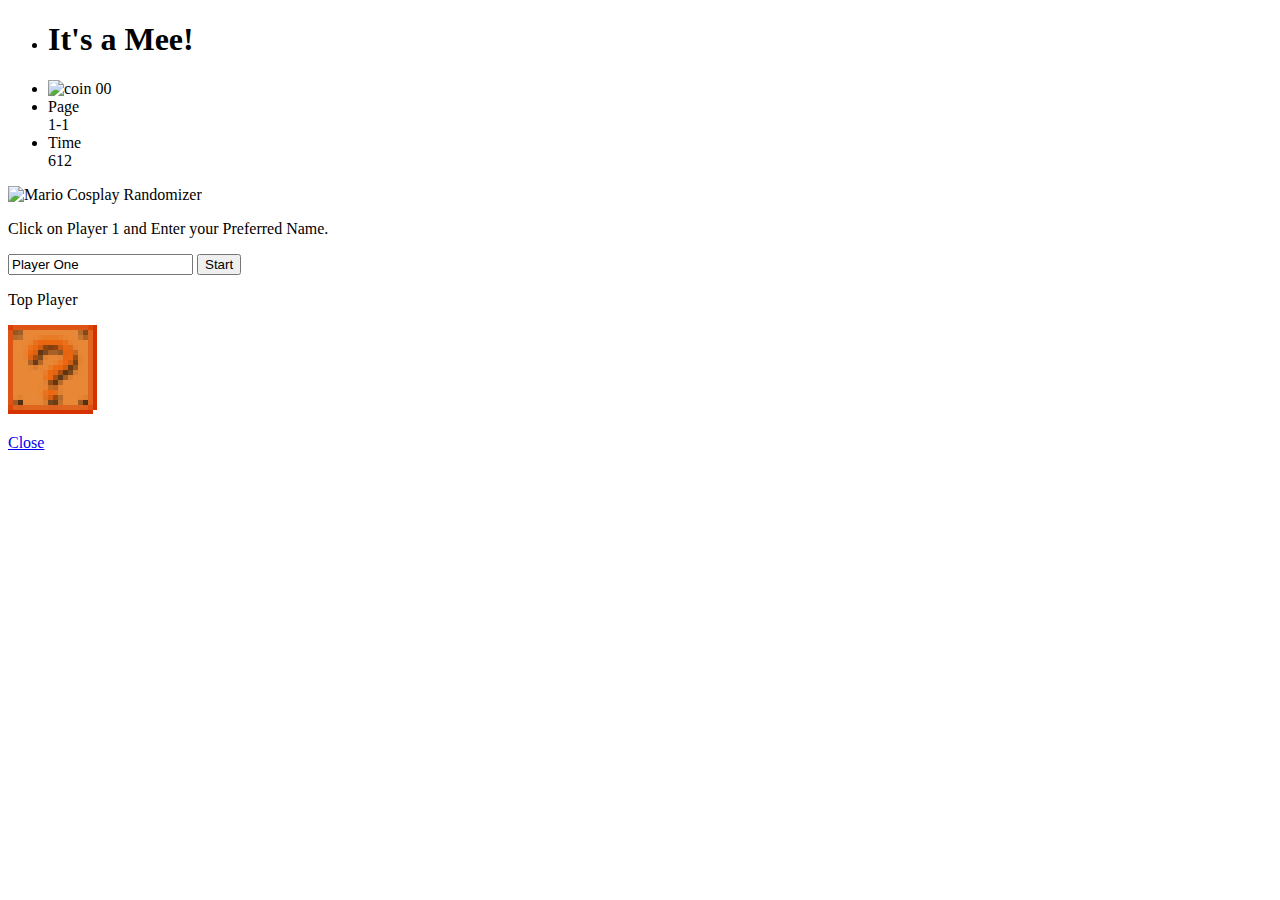
==== index.html @ 3c0cca57 "Update index.html" ====
<!DOCTYPE html>
<html lang="en">

<head>
    <meta charset="UTF-8">
    <meta name="viewport" content="width=device-width, initial-scale=1.0">
    <title>Mario Cosplay Randomizer</title>
    <link href="https://cdn.jsdelivr.net/npm/bootstrap@5.3.3/dist/css/bootstrap.css" rel="stylesheet"
        integrity="sha384-QWTKZyjpPEjISv5WaRU9OFeRpok6YctnYmDr5pNlyT2bRjXh0JMhjY6hW+ALEwIH" crossorigin="anonymous">
    <script src="./js/script.js" defer></script>
</head>

<body>
    <header>
        <nav>
            <ul>
                <li>
                    <h1>It's a Mee!</h1>
                </li>
                <li>
                    <img src="//coin-icon.gif" alt="coin"> <span>00</span>
                </li>
                <li>
                    Page<br>1-1
                </li>
                <li>
                    Time<br>612
                </li>
            </ul>
        </nav>
    </header>

   
    <div class="banner">
        <img src="//banner-image.png" alt="Mario Cosplay Randomizer">
    </div>

    <main>
        <p>Click on Player 1 and Enter your Preferred Name.</p>
        <form>
            <input type="text" placeholder="Player 1" name="player1" id="player1" value="Player One">
            <input type="submit" value="Start">
        </form>
        <p>Top Player <span class="marioName"></span></p>
        <p><img src="./img/question-block.gif" class="question-block" alt="Question Block"></p>
    </main>


    <div class="modal">
        <div id="marioModalWrapper">
           
            <a href="#" class="close">Close</a>
        </div>
    </div>


    <footer>
   
    </footer>

    <script>

    </script>
</body>

</html>
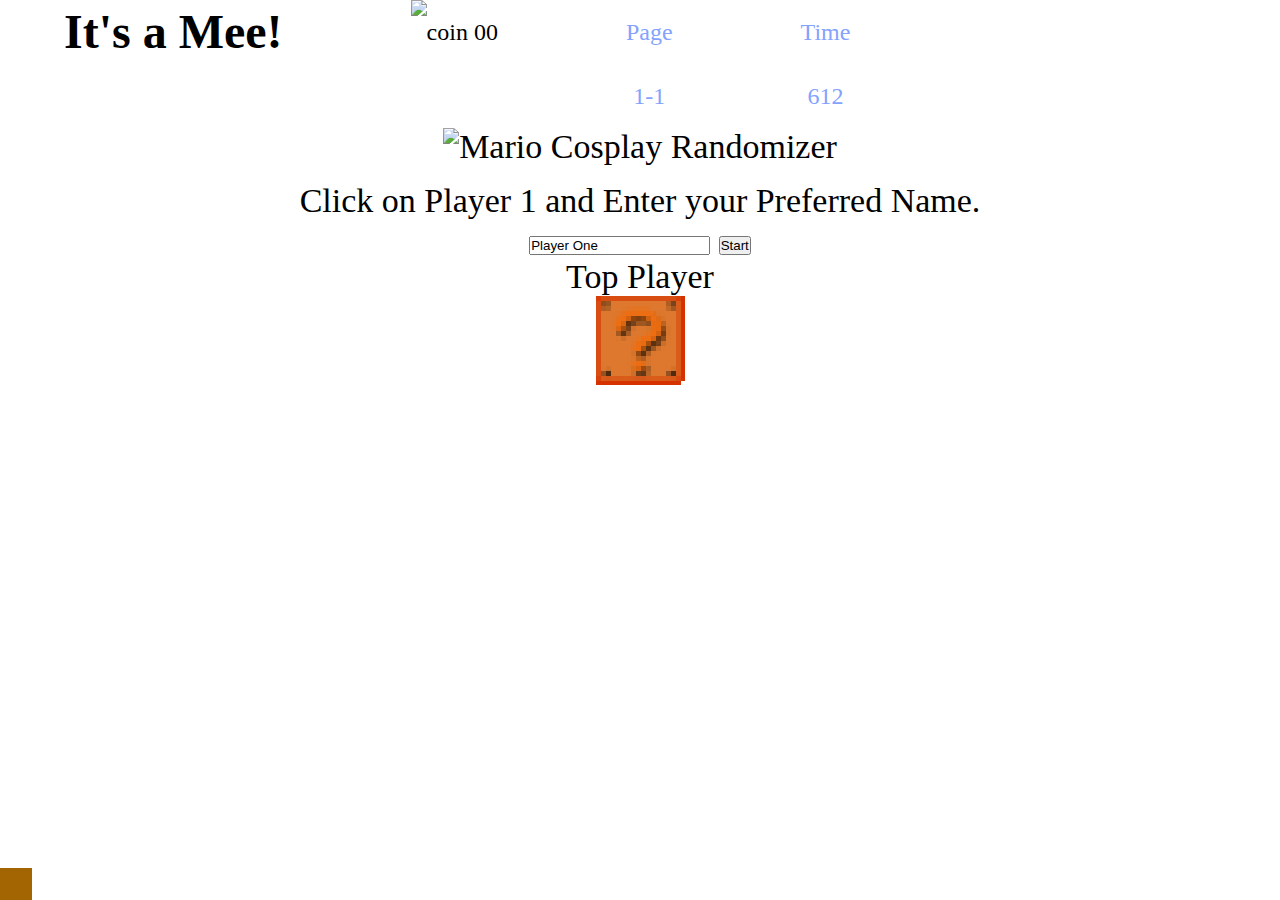
==== commit 85292e56: "index.html" ====
--- a/index.html
+++ b/index.html
@@ -8,6 +8,7 @@
     <link href="https://cdn.jsdelivr.net/npm/bootstrap@5.3.3/dist/css/bootstrap.css" rel="stylesheet"
         integrity="sha384-QWTKZyjpPEjISv5WaRU9OFeRpok6YctnYmDr5pNlyT2bRjXh0JMhjY6hW+ALEwIH" crossorigin="anonymous">
     <script src="./js/script.js" defer></script>
+ <link rel="stylesheet" href="./css/styles.css">
 </head>
 
 <body>
--- a/css/styles.css
+++ b/css/styles.css
@@ -0,0 +1,160 @@
+*,
+*::before,
+*::after {
+    box-sizing: border-box;
+    color: black;
+    padding: 0;
+    margin: 0 auto;
+}
+
+html,
+body,
+.wrapper {
+  height: 100%;
+  width: 100%;
+  margin: 0;
+  padding: 0;
+}
+
+body {
+font-size: 34px;
+font-family: 'super_mario_bros._nesregular';
+src: url('super-mario-bros-nes-webfont.woff2') format('woff2'),
+         url('super-mario-bros-nes-webfont.woff') format('woff');
+    font-weight: normal;
+    font-style: normal;
+background-color: #ffffff;
+text-align: center;
+   
+input field {
+font size: 24px;
+color: #000000
+font-weight: 400;
+font-family: "DejaVu Sans";
+width: 326px;
+height: 65px;
+background-color: #000000;
+border: 5px solid #000000;
+}  
+submit button  {
+font size: 24px;
+color: #000000
+font-weight: 400;
+font-family: "DejaVu Sans";    
+width: 213px;
+height: 87px;
+background-color: #000000;
+border: 5px solid #000000;
+
+
+header {
+    padding: 0;
+    margin: 0; 
+    width:1194px;
+    height: 100%;
+    background-color: #000000;
+    border: 2px solid #000000;
+    list-style: none;
+    display: flex;
+    font-size: 24px;
+    font-family: 'super_mario_bros._nesregular';
+    src: url('./fonts/super-mario-bros-nes-webfont.woff2') format('woff2'),
+         url('./fonts/super-mario-bros-nes-webfont.woff') format('woff');
+    font-weight: normal;
+    font-style: normal;
+
+} 
+
+banner { 
+    padding: 0;
+    margin: 40px
+    font-size 150px;
+    line-height: 100px
+    color: #ffc8c1;
+    font-family: 'super_mario_bros._nesregular';
+    src: url('super-mario-bros-nes-webfont.woff2') format('woff2'),
+         url('super-mario-bros-nes-webfont.woff') format('woff');
+    font-weight: normal;
+    font-style: normal;
+    text-align: center;
+    filter: drop-shadow (3.581px 10.401px 1px rgba(0,0,0,0.57));
+} img
+    display: block;
+    margin-left: auto;
+    margin-right: auto;
+    width: 100%
+    height: auto;
+}
+    
+    
+
+.coinBounce
+{animation: coinBounce 0.1s 1 linear;
+ position: relative;
+ top: 0 50%;
+ position: relative;
+ top: -5xp; 
+ position: relative;
+ top: 0; 
+} 
+
+nav ul{
+    margin: 0;
+    padding: 0;
+    height: 100%;
+    list-style: none;
+    display: flex;
+}
+
+nav li{
+    margin: 0 auto;
+    font-size: 24px;
+    color: #84a2fe;
+     font-family: 'super_mario_bros._nesregular';
+    src: url('./fonts/super-mario-bros-nes-webfont.woff2') format('woff2'),
+         url('./fonts/super-mario-bros-nes-webfont.woff') format('woff');
+    font-weight: normal;
+    font-style: normal;
+    margin-inline: 4rem;
+    line-height: 4rem;
+    outline: none;
+} 
+
+
+a{
+    color: white;
+    outline: none;
+    border:none;
+    text-decoration: none;
+
+}
+
+body{
+    margin: 0 auto;
+    padding: 0;
+    background-color: #84a22fe
+    front color: #ffffff
+}
+
+main{
+    margin-top: 1rem;
+    text-align: center;
+}
+
+footer{
+    position: fixed;
+    bottom: 0;
+    padding: 1rem;
+    font size: 24px;
+    font-family: 'super_plumber_brothersregular';
+    src: url('./fonts/superplumberbrothers-y00v-webfont.woff2') format('woff2'),
+         url('./fonts/superplumberbrothers-y00v-webfont.woff') format('woff');
+    font-weight: normal;
+    font-style: normal;
+    background-color:#a26501;
+    color: #905d09;
+    color: #935c00
+    height: 135px
+    width: 100%;
+}
+}
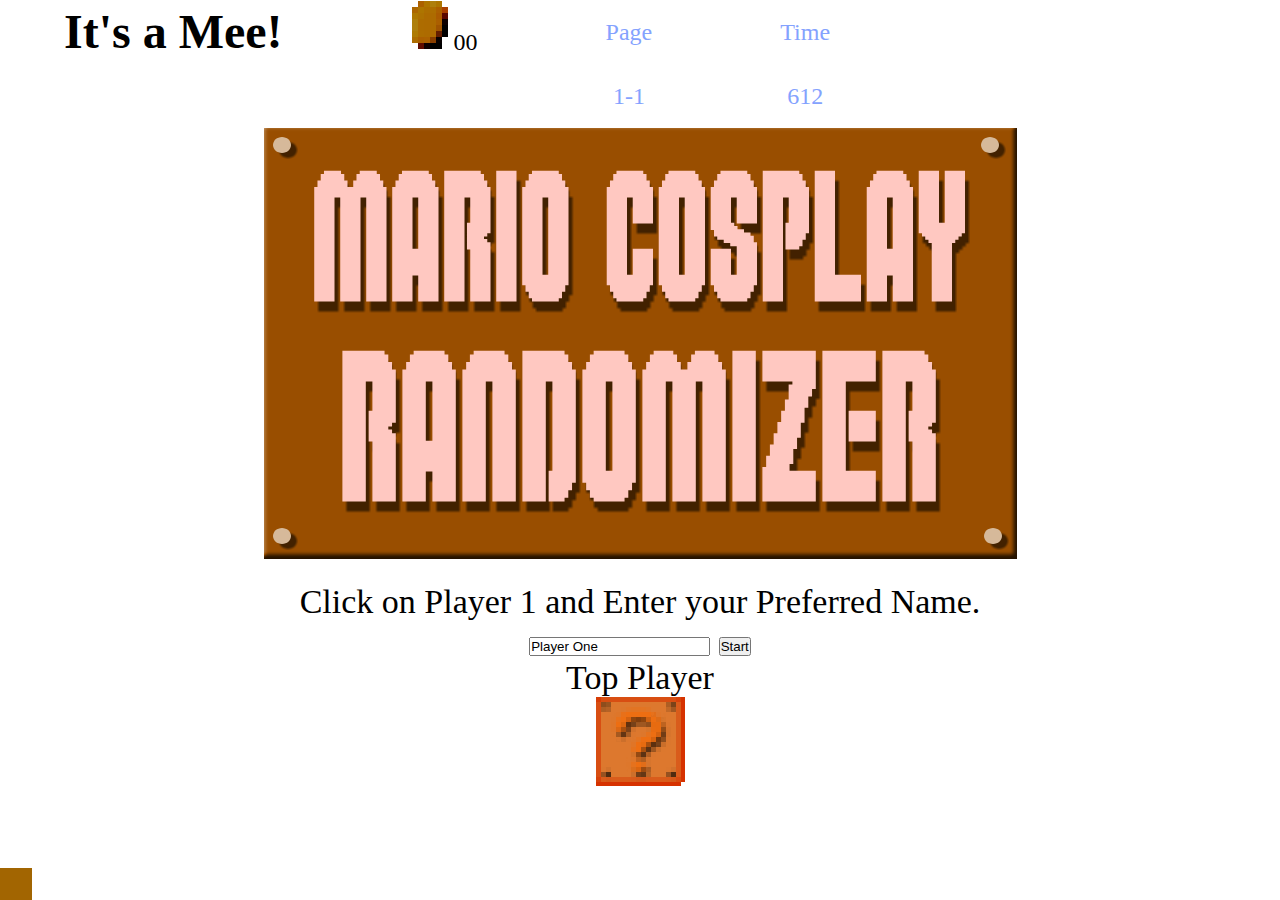
==== commit 0671b5bf: "index.html" ====
--- a/index.html
+++ b/index.html
@@ -19,7 +19,7 @@
                     <h1>It's a Mee!</h1>
                 </li>
                 <li>
-                    <img src="//coin-icon.gif" alt="coin"> <span>00</span>
+                    <img src="./img/coin-icon.gif" alt="coin"> <span>00</span>
                 </li>
                 <li>
                     Page<br>1-1
@@ -33,7 +33,7 @@
 
    
     <div class="banner">
-        <img src="//banner-image.png" alt="Mario Cosplay Randomizer">
+        <img src="./img/banner-image.png" alt="Mario Cosplay Randomizer">
     </div>
 
     <main>
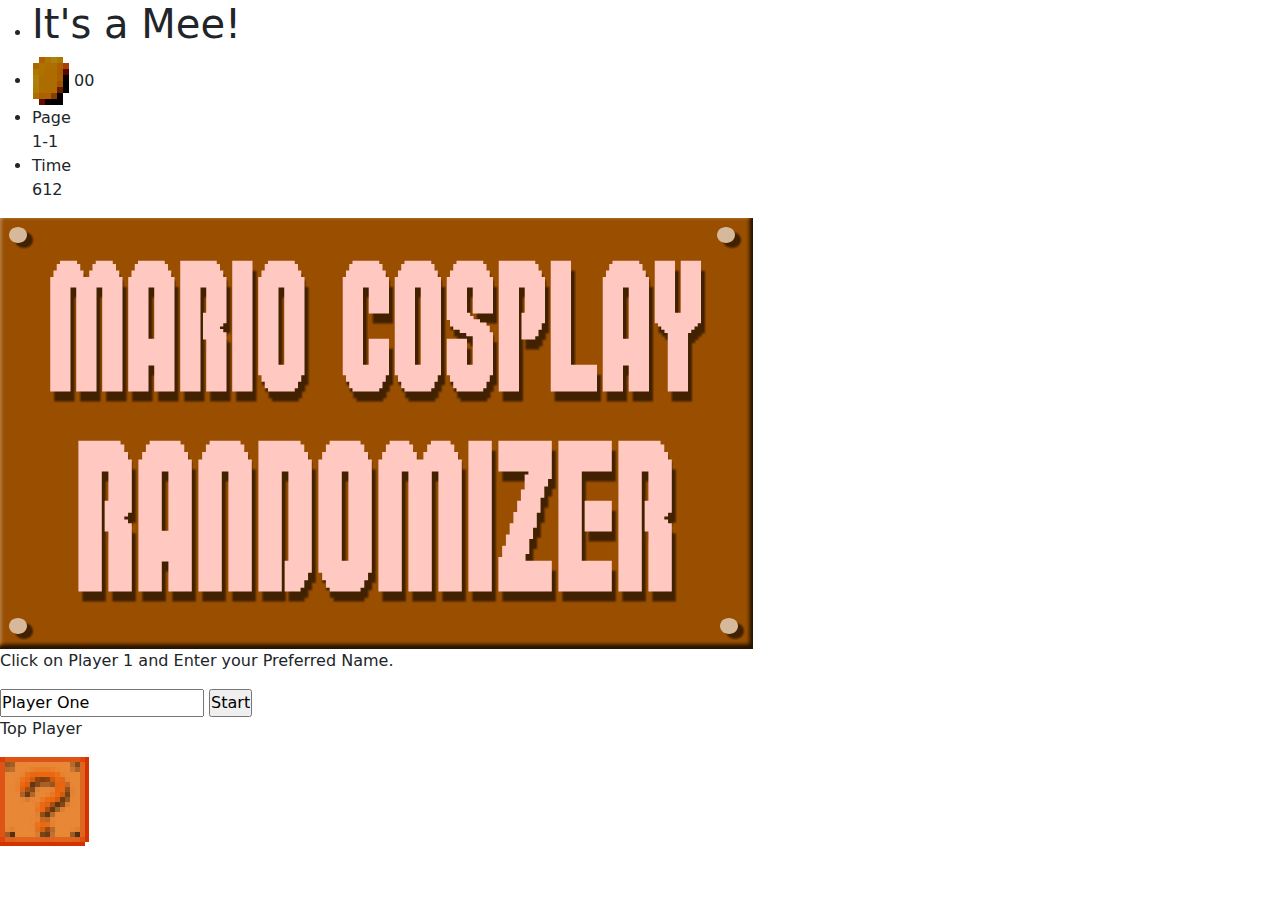
==== commit c822b2c5: "Update index.html" ====
--- a/index.html
+++ b/index.html
@@ -5,7 +5,8 @@
     <meta charset="UTF-8">
     <meta name="viewport" content="width=device-width, initial-scale=1.0">
     <title>Mario Cosplay Randomizer</title>
-    <link href="https://cdn.jsdelivr.net/npm/bootstrap@5.3.3/dist/css/bootstrap.css" rel="stylesheet"
+    <link
+        href="https://cdn.jsdelivr.net/npm/bootstrap@5.3.3/dist/css/bootstrap.min.css" rel="stylesheet"
         integrity="sha384-QWTKZyjpPEjISv5WaRU9OFeRpok6YctnYmDr5pNlyT2bRjXh0JMhjY6hW+ALEwIH" crossorigin="anonymous">
     <script src="./js/script.js" defer></script>
  <link rel="stylesheet" href="./css/styles.css">
@@ -48,13 +49,19 @@
 
 
     <div class="modal">
-        <div id="marioModalWrapper">
-           
-            <a href="#" class="close">Close</a>
-        </div>
+
+        <div id="marioModalWrapper"></div>
+
+        <a href="#" class="closeModal">Close</a>
+
     </div>
+<div class="mcr-bg">
 
+        <div class="hill"></div>
 
+        <div class="pipe"></div>
+
+    </div>
     <footer>
    
     </footer>
--- a/css/styles.css
+++ b/css/styles.css
@@ -1,7 +1,24 @@
+@font-face {
+    font-family: 'Super Mario Bros. NES';
+    src: url('SuperMarioBrosNES.eot');
+    src: url('SuperMarioBrosNES.eot?#iefix') format('embedded-opentype'),
+        url('SuperMarioBrosNES.woff2') format('woff2'),
+        url('SuperMarioBrosNES.woff') format('woff'),
+        url('SuperMarioBrosNES.ttf') format('truetype'),
+        url('SuperMarioBrosNES.svg#SuperMarioBros.NES') format('svg');
+    font-weight: normal;
+    font-style: normal;
+    font-display: swap;
+}
+
 *,
 *::before,
 *::after {
+<<<<<<< HEAD
+   box-sizing: border-box;
+=======
     box-sizing: border-box;
+>>>>>>> a32f025c6aea2f017926b81224212ddeb29638bf
     color: black;
     padding: 0;
     margin: 0 auto;
@@ -15,14 +32,50 @@
   margin: 0;
   padding: 0;
 }
+<<<<<<< HEAD
 
 body {
 font-size: 34px;
 font-family: 'super_mario_bros._nesregular';
-src: url('super-mario-bros-nes-webfont.woff2') format('woff2'),
-         url('super-mario-bros-nes-webfont.woff') format('woff');
-    font-weight: normal;
-    font-style: normal;
+background-color: #ffffff;
+text-align: center;
+
+input field {
+    font-size: 24px;
+    color: #000000
+    font-weight: 400;
+    font-family: "DejaVu Sans";
+    width: 326px;
+    height: 65px;
+    background-color: #000000;
+    border: 5px solid #000000;
+    }  
+    submit button  {
+    font-size: 24px;
+    color: #000000
+    font-weight: 400;
+    font-family: "DejaVu Sans";    
+    width: 213px;
+    height: 87px;
+    background-color: #000000;
+    border: 5px solid #000000;
+    
+
+header {
+    padding: 0;
+    margin: 0;
+    width: 1194px;;
+    height: 100%;
+    background-color: #000000;
+    list-style: none;
+    display: flex;
+
+=======
+>>>>>>> a32f025c6aea2f017926b81224212ddeb29638bf
+
+body {
+font-size: 34px;
+font-family: 'super_mario_bros._nesregular';
 background-color: #ffffff;
 text-align: center;
    
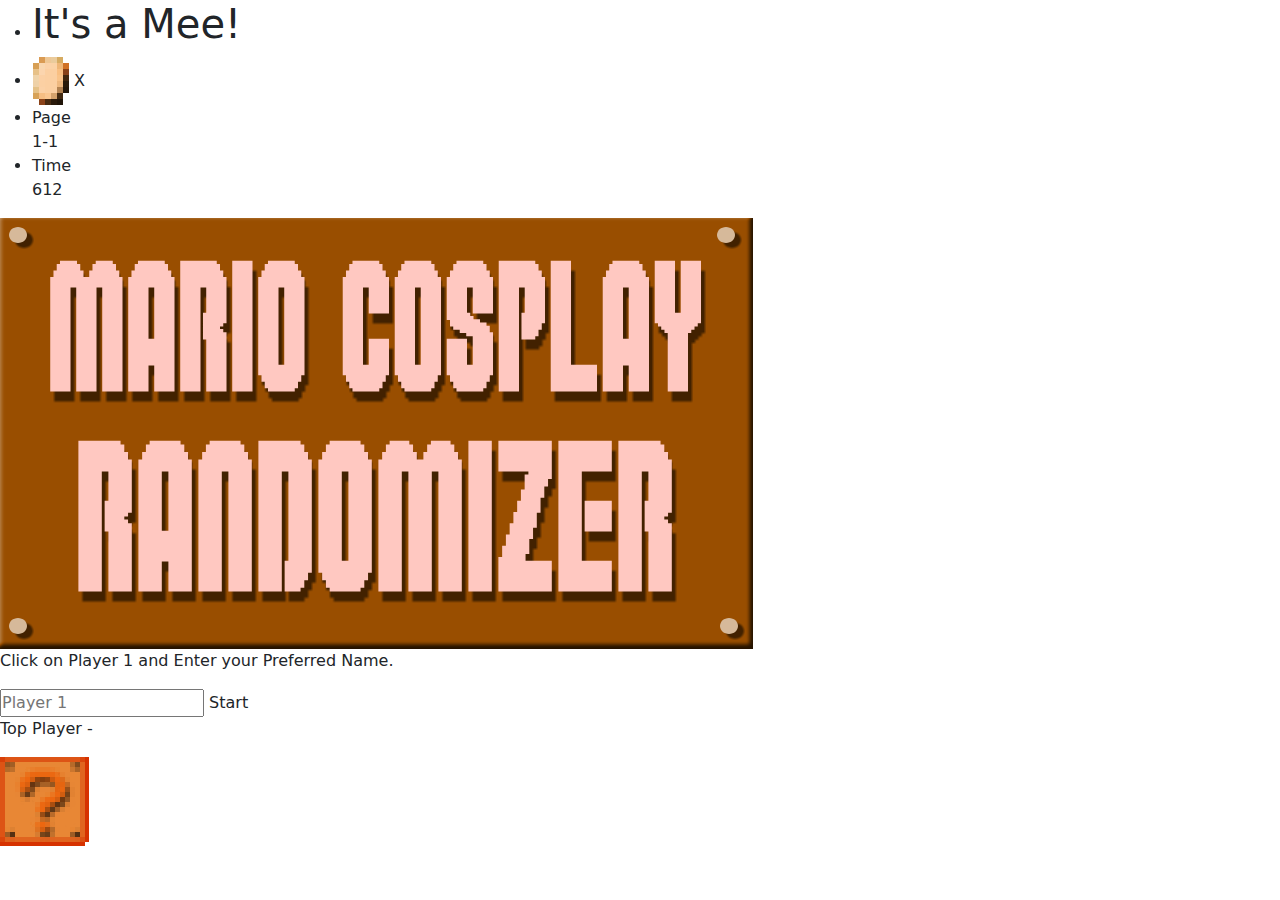
==== commit 9565dd97: "index update" ====
--- a/index.html
+++ b/index.html
@@ -5,8 +5,7 @@
     <meta charset="UTF-8">
     <meta name="viewport" content="width=device-width, initial-scale=1.0">
     <title>Mario Cosplay Randomizer</title>
-    <link
-        href="https://cdn.jsdelivr.net/npm/bootstrap@5.3.3/dist/css/bootstrap.min.css" rel="stylesheet"
+    <link href="https://cdn.jsdelivr.net/npm/bootstrap@5.3.3/dist/css/bootstrap.min.css" rel="stylesheet"
         integrity="sha384-QWTKZyjpPEjISv5WaRU9OFeRpok6YctnYmDr5pNlyT2bRjXh0JMhjY6hW+ALEwIH" crossorigin="anonymous">
     <script src="./js/script.js" defer></script>
  <link rel="stylesheet" href="./css/styles.css">
@@ -20,7 +19,7 @@
                     <h1>It's a Mee!</h1>
                 </li>
                 <li>
-                    <img src="./img/coin-icon.gif" alt="coin"> <span>00</span>
+                    <img src="./img/coin-icon.gif" alt="coin"> X <span class="coinTotal">00</span>
                 </li>
                 <li>
                     Page<br>1-1
@@ -40,10 +39,13 @@
     <main>
         <p>Click on Player 1 and Enter your Preferred Name.</p>
         <form>
-            <input type="text" placeholder="Player 1" name="player1" id="player1" value="Player One">
-            <input type="submit" value="Start">
+        
+            <input type="text" placeholder="Player 1" name="player1" id="player1">
+        
+            <submit value="Start" id="submit">Start</submit>
+        
         </form>
-        <p>Top Player <span class="marioName"></span></p>
+        <p class="topPlayer">Top Player - <span class="marioName"></span></p>
         <p><img src="./img/question-block.gif" class="question-block" alt="Question Block"></p>
     </main>
 
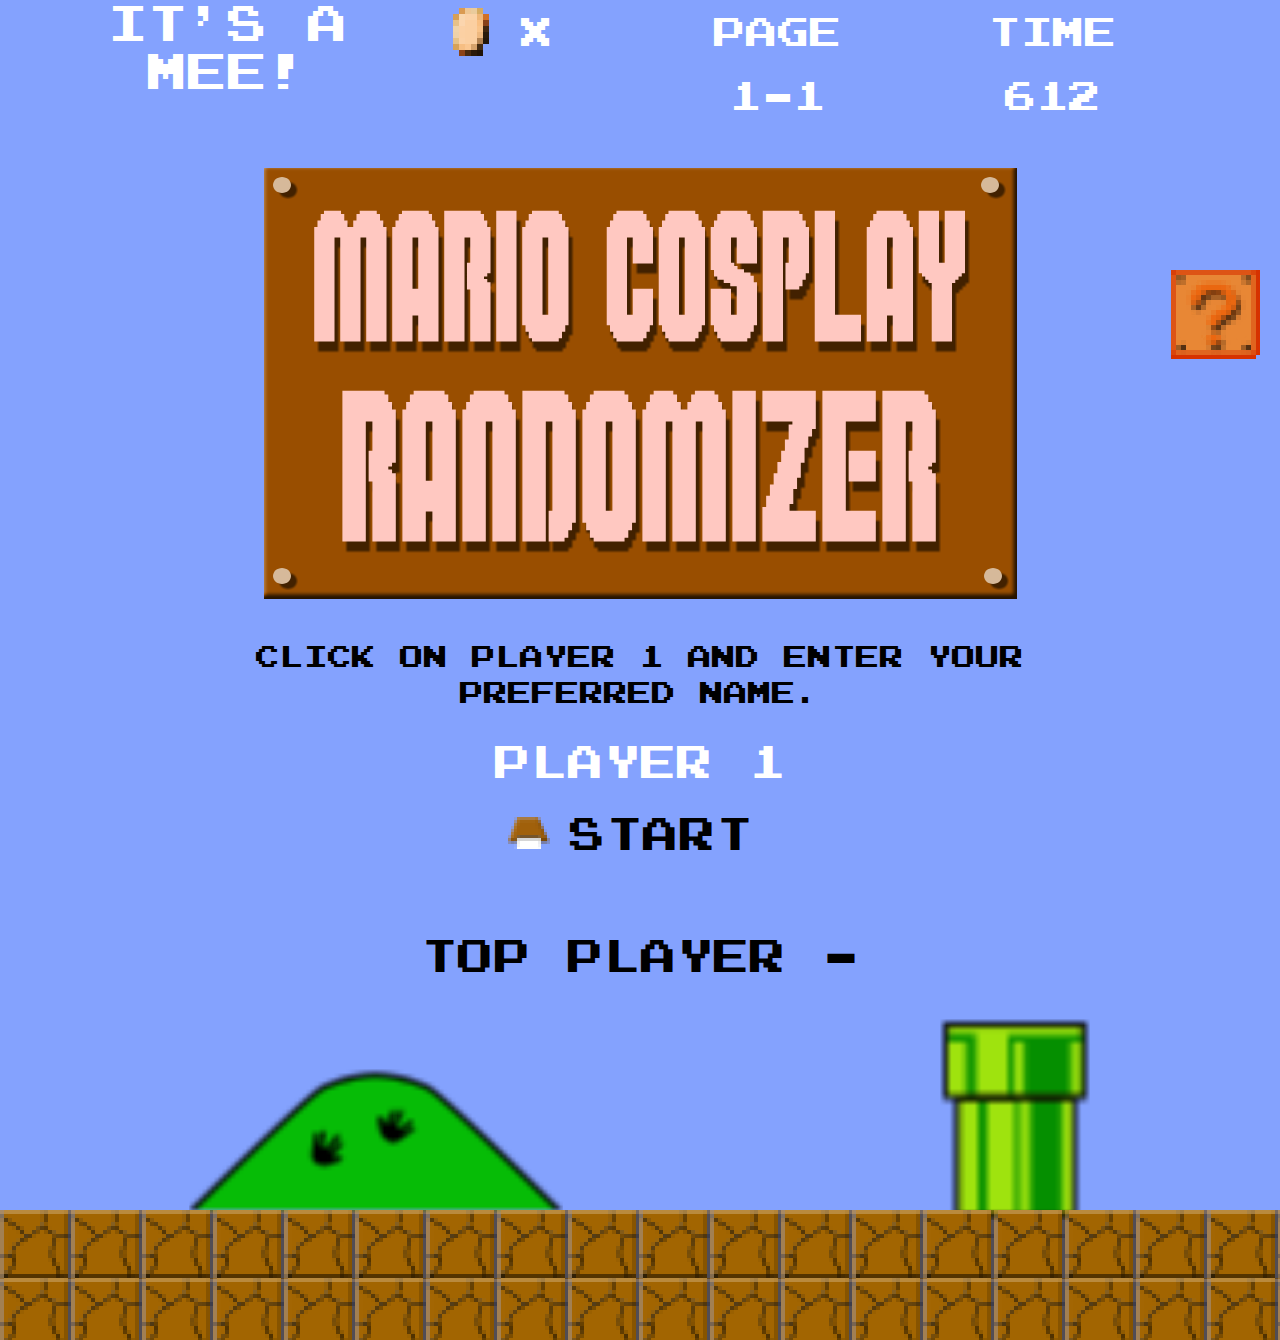
==== commit d0e6945b: "HTML update" ====
--- a/index.html
+++ b/index.html
@@ -8,7 +8,7 @@
     <link href="https://cdn.jsdelivr.net/npm/bootstrap@5.3.3/dist/css/bootstrap.min.css" rel="stylesheet"
         integrity="sha384-QWTKZyjpPEjISv5WaRU9OFeRpok6YctnYmDr5pNlyT2bRjXh0JMhjY6hW+ALEwIH" crossorigin="anonymous">
     <script src="./js/script.js" defer></script>
- <link rel="stylesheet" href="./css/styles.css">
+    <link rel="stylesheet" href="./css/styles.css">
 </head>
 
 <body>
@@ -31,7 +31,7 @@
         </nav>
     </header>
 
-   
+
     <div class="banner">
         <img src="./img/banner-image.png" alt="Mario Cosplay Randomizer">
     </div>
@@ -39,25 +39,25 @@
     <main>
         <p>Click on Player 1 and Enter your Preferred Name.</p>
         <form>
-        
+
             <input type="text" placeholder="Player 1" name="player1" id="player1">
-        
+
             <submit value="Start" id="submit">Start</submit>
-        
+
         </form>
         <p class="topPlayer">Top Player - <span class="marioName"></span></p>
         <p><img src="./img/question-block.gif" class="question-block" alt="Question Block"></p>
     </main>
 
 
-    <div class="modal">
+    <dialog class="modal">
 
         <div id="marioModalWrapper"></div>
 
         <a href="#" class="closeModal">Close</a>
 
-    </div>
-<div class="mcr-bg">
+    </dialog>
+    <div class="mcr-bg">
 
         <div class="hill"></div>
 
@@ -65,7 +65,7 @@
 
     </div>
     <footer>
-   
+
     </footer>
 
     <script>
@@ -73,4 +73,4 @@
     </script>
 </body>
 
-</html>
+</html>--- a/css/styles.css
+++ b/css/styles.css
@@ -10,20 +10,14 @@
     font-style: normal;
     font-display: swap;
 }
-
 *,
 *::before,
 *::after {
-<<<<<<< HEAD
    box-sizing: border-box;
-=======
-    box-sizing: border-box;
->>>>>>> a32f025c6aea2f017926b81224212ddeb29638bf
     color: black;
     padding: 0;
     margin: 0 auto;
 }
-
 html,
 body,
 .wrapper {
@@ -32,182 +26,250 @@
   margin: 0;
   padding: 0;
 }
-<<<<<<< HEAD
-
-body {
-font-size: 34px;
-font-family: 'super_mario_bros._nesregular';
-background-color: #ffffff;
-text-align: center;
-
-input field {
-    font-size: 24px;
-    color: #000000
-    font-weight: 400;
-    font-family: "DejaVu Sans";
-    width: 326px;
-    height: 65px;
-    background-color: #000000;
-    border: 5px solid #000000;
-    }  
-    submit button  {
-    font-size: 24px;
-    color: #000000
-    font-weight: 400;
-    font-family: "DejaVu Sans";    
-    width: 213px;
-    height: 87px;
-    background-color: #000000;
-    border: 5px solid #000000;
-    
+body{
+    margin: 0 auto;
+    padding: 0;
+    background-color: #84a2fe;
+    color: #ffffff;
+    font-family: "Super Mario Bros. NES", Helvetica, sans-serif;
+    text-transform: uppercase;
+}
+
+main{
+    margin-top: 1rem;
+    text-align: center;
+}
 
 header {
     padding: 0;
-    margin: 0;
-    width: 1194px;;
-    height: 100%;
-    background-color: #000000;
+    margin: 0 auto 40px; 
+    width:100%;
     list-style: none;
     display: flex;
-
-=======
->>>>>>> a32f025c6aea2f017926b81224212ddeb29638bf
-
-body {
-font-size: 34px;
-font-family: 'super_mario_bros._nesregular';
-background-color: #ffffff;
-text-align: center;
-   
-input field {
-font size: 24px;
-color: #000000
-font-weight: 400;
-font-family: "DejaVu Sans";
-width: 326px;
-height: 65px;
-background-color: #000000;
-border: 5px solid #000000;
-}  
-submit button  {
-font size: 24px;
-color: #000000
-font-weight: 400;
-font-family: "DejaVu Sans";    
-width: 213px;
-height: 87px;
-background-color: #000000;
-border: 5px solid #000000;
-
-
-header {
-    padding: 0;
-    margin: 0; 
-    width:1194px;
-    height: 100%;
-    background-color: #000000;
-    border: 2px solid #000000;
-    list-style: none;
-    display: flex;
-    font-size: 24px;
-    font-family: 'super_mario_bros._nesregular';
-    src: url('./fonts/super-mario-bros-nes-webfont.woff2') format('woff2'),
-         url('./fonts/super-mario-bros-nes-webfont.woff') format('woff');
-    font-weight: normal;
-    font-style: normal;
-
 } 
 
-banner { 
-    padding: 0;
-    margin: 40px
-    font-size 150px;
-    line-height: 100px
-    color: #ffc8c1;
-    font-family: 'super_mario_bros._nesregular';
-    src: url('super-mario-bros-nes-webfont.woff2') format('woff2'),
-         url('super-mario-bros-nes-webfont.woff') format('woff');
-    font-weight: normal;
-    font-style: normal;
-    text-align: center;
-    filter: drop-shadow (3.581px 10.401px 1px rgba(0,0,0,0.57));
-} img
-    display: block;
-    margin-left: auto;
-    margin-right: auto;
-    width: 100%
-    height: auto;
-}
-    
-    
-
-.coinBounce
-{animation: coinBounce 0.1s 1 linear;
- position: relative;
- top: 0 50%;
- position: relative;
- top: -5xp; 
- position: relative;
- top: 0; 
-} 
-
-nav ul{
+nav {
+    width: 100%;
+    max-width: 1100px;
+}
+
+nav ul {
     margin: 0;
     padding: 0;
     height: 100%;
     list-style: none;
     display: flex;
-}
-
-nav li{
-    margin: 0 auto;
-    font-size: 24px;
-    color: #84a2fe;
-     font-family: 'super_mario_bros._nesregular';
-    src: url('./fonts/super-mario-bros-nes-webfont.woff2') format('woff2'),
-         url('./fonts/super-mario-bros-nes-webfont.woff') format('woff');
-    font-weight: normal;
-    font-style: normal;
-    margin-inline: 4rem;
+    width: 100%;
+    align-content: space-evenly;
+    
+}
+
+nav li {
+    margin: 0 auto;
+    font-size: 2rem;
+    color:white;
     line-height: 4rem;
     outline: none;
+    flex: 1 0 25%;
+    text-align: center;
 } 
 
 
-a{
+nav li span, a {
     color: white;
     outline: none;
     border:none;
     text-decoration: none;
-
-}
-
-body{
-    margin: 0 auto;
-    padding: 0;
-    background-color: #84a22fe
-    front color: #ffffff
-}
-
-main{
-    margin-top: 1rem;
+}
+
+.banner {
+    width: 100%;
+    display: flex;
+    align-items: center;
+    margin-bottom: 40px;
+    position: relative;
+    z-index: 2;
+}
+
+.banner img {
+    max-width: 100%;
+}
+
+main {
+    display: block;
+    max-width: 800px;
+    margin: 0 auto;
+    position: relative;
+    z-index: 2;
+}
+
+main p {
+    font-size: 24px;
+}
+
+main input, main submit, main p.topPlayer {
+    font-size: 36px;
+    line-height: 2em;
+}
+
+main form {
+    width: 400px;
+    max-width: 100%;
+    margin: 0 auto;
+}
+
+main input[type="text"]::before {
+    content: url("../img/mushroom-icon.png");
+    position: relative;
+    left: -20px;
+}
+
+main submit::before {
+    content: url("../img/mushroom-icon.png");
+    position: relative;
+    left: -20px;
+}
+
+main form input[type="text"], main form submit {
+    background: none;
+    border: 0;
+    display: block;
     text-align: center;
-}
-
-footer{
+    margin: 0 auto;
+    width: 100%;
+}
+
+main form input::placeholder {
+    color: white;
+}
+
+main p.topPlayer {margin-top: 50px;}
+
+.modal {width: 665px;
+    background: url(../img/modal-bg.png) no-repeat;
+    height: 485px;
+position: absolute;
+left: 0;
+right: 0;
+top: 25%;
+text-align: center;
+}
+
+.modal img {
+    margin: 20px auto;
+    width: 480px; 
+    height: 360px;
+}
+
+.modal p {
+    font-size: 20px;
+}
+.question-block {
     position: fixed;
-    bottom: 0;
+    top: 30%;
+    right: 20px;
+    z-index: 9;
+    cursor: pointer;
+}
+
+.question-block.coinBounce { 
+    animation: coinBounce 0.1s 1 linear;
+} 
+
+@keyframes coinBounce {
+    0% {
+        top: 30%; 
+    }
+    50% {
+        top: 29%; 
+    } 
+
+    100% {
+        top: 30%; 
+    } 
+}
+
+.mcr-bg {
+    display: flex;
+    width: 100%;
+    align-content: space-evenly;
+    z-index: 1;
+    position: relative;
+    flex-wrap: wrap;
+}
+
+.hill {
+    background: url("../img/hill-bg.png") no-repeat;
+    width: 374px;
+    height: 145px;
+    position: relative;
+    bottom: -60px;
+}
+.pipe {
+    background: url("../img/pipe-bg.png") no-repeat;
+    width: 151px;
+    height: 201px;
+    z-index: 1;
+    position: relative;
+    bottom: -10px;
+    
+}
+
+footer {
     padding: 1rem;
-    font size: 24px;
-    font-family: 'super_plumber_brothersregular';
-    src: url('./fonts/superplumberbrothers-y00v-webfont.woff2') format('woff2'),
-         url('./fonts/superplumberbrothers-y00v-webfont.woff') format('woff');
-    font-weight: normal;
-    font-style: normal;
-    background-color:#a26501;
-    color: #905d09;
-    color: #935c00
-    height: 135px
-    width: 100%;
-}
-}
+    background: url("../img/footer-bg.png") repeat-x;
+    height: 130px;
+    color: white;
+    width: 100%;
+    position: relative;
+    z-index: 2;
+}
+
+@media screen and (min-width: 1880px) {
+    .question-block {
+        right: 20%;
+    }
+ }
+
+@media screen and (max-width: 1024px) {
+    main {padding: 0 10px;}
+    .modal {padding-bottom:20px;}
+}
+
+@media screen and (max-width: 767px) {
+    header {margin: 0 auto;}
+    nav ul {flex-direction: column; margin-top: 20px}
+    nav ul li {line-height: 1.5em; margin-bottom: 20px; flex: 0 1;}
+    .banner {width: 90%; }
+    main {padding: 0 10px;}
+    main p.topPlayer {font-size: 18px;}
+    .mcr-bg {height: 60px; margin-top: 120px;}
+    .pipe {width: 101px;
+    height: 138px;
+    z-index: 1;
+    position: relative;
+    bottom: 70px;
+    background-size: cover; }
+    .hill {width: 180px;
+        height: 120px;
+        z-index: 1;
+        position: relative;
+        bottom: -2px;
+        background-size: contain;}
+    .modal {
+        position: fixed;
+        width: 90%;  
+        height: auto;
+        background-size: cover;
+        padding-bottom: 20px;      
+    }
+    .modal img {
+        margin: 50px auto 20px;
+        width: 280px;
+        height: 210px;
+    }
+    .modal p {font-size: 16px;}
+    .question-block {width: 50px; height: auto;}
+}
+
+
